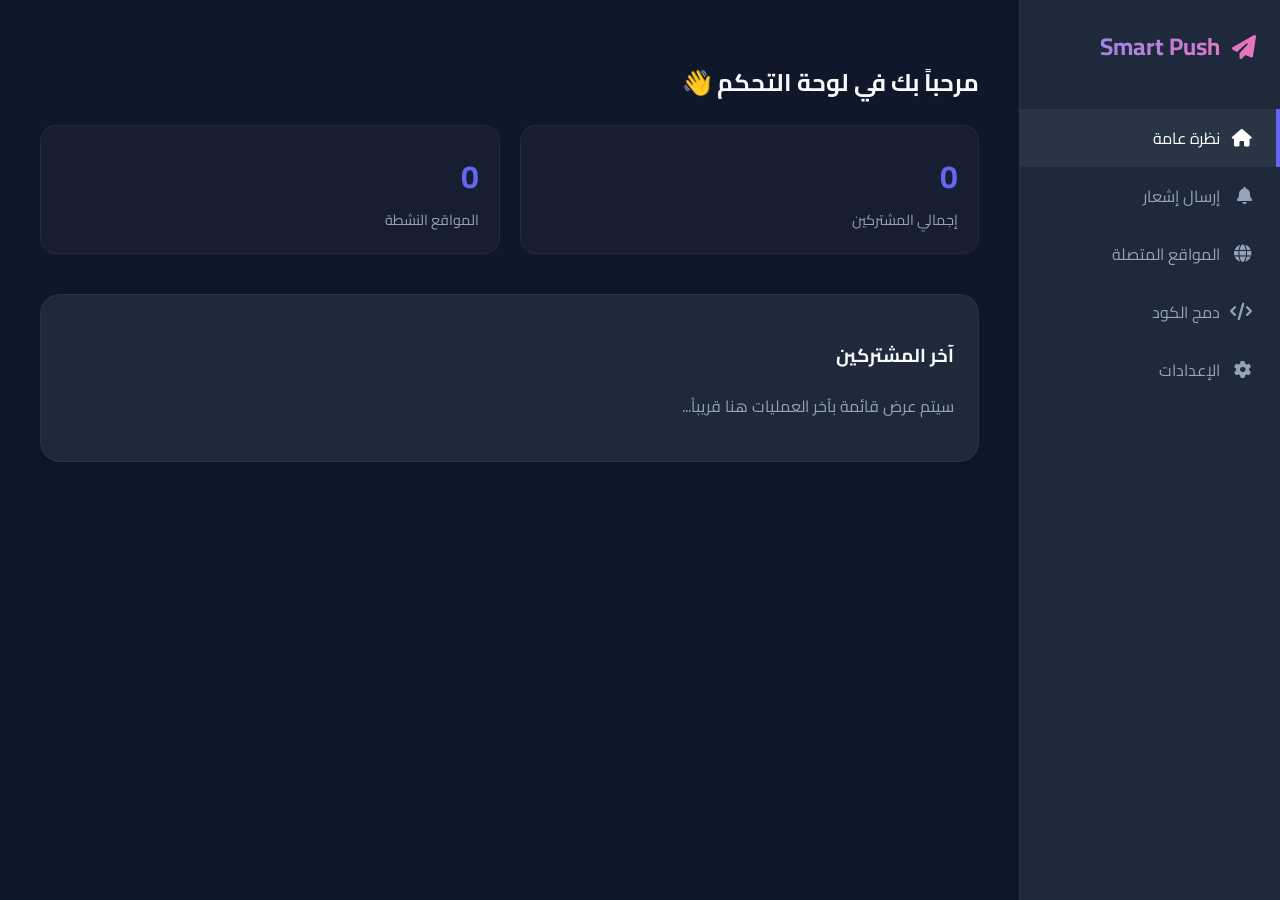
==== public/index.html @ 32218a01 "Add files via upload" ====
<!DOCTYPE html>
<html lang="ar" dir="rtl">
<head>
    <meta charset="UTF-8">
    <meta name="viewport" content="width=device-width, initial-scale=1.0">
    <title>Smart Push Pro | Dashboard</title>
    <link href="https://fonts.googleapis.com/css2?family=Cairo:wght@400;600;700&display=swap" rel="stylesheet">
    <link rel="stylesheet" href="https://cdnjs.cloudflare.com/ajax/libs/font-awesome/6.4.0/css/all.min.css">
    <style>
        :root {
            --primary: #6366f1;
            --bg: #0f172a;
            --sidebar-bg: #1e293b;
            --card-bg: #1e293b;
            --text: #f8fafc;
            --text-dim: #94a3b8;
            --accent: #f472b6;
        }

        body {
            font-family: 'Cairo', sans-serif;
            background-color: var(--bg);
            color: var(--text);
            margin: 0;
            display: flex;
            height: 100vh;
            overflow: hidden;
        }

        /* Sidebar Styles */
        .sidebar {
            width: 260px;
            background: var(--sidebar-bg);
            border-left: 1px solid rgba(255,255,255,0.05);
            display: flex;
            flex-direction: column;
            padding: 24px 0;
        }

        .logo {
            padding: 0 24px;
            font-size: 1.5rem;
            font-weight: 700;
            margin-bottom: 40px;
            display: flex;
            align-items: center;
            gap: 12px;
            background: linear-gradient(to right, #818cf8, #f472b6);
            -webkit-background-clip: text;
            -webkit-text-fill-color: transparent;
        }

        .nav-item {
            padding: 14px 24px;
            cursor: pointer;
            display: flex;
            align-items: center;
            gap: 12px;
            color: var(--text-dim);
            transition: all 0.3s;
            border-right: 4px solid transparent;
        }

        .nav-item:hover, .nav-item.active {
            color: white;
            background: rgba(255,255,255,0.05);
            border-right-color: var(--primary);
        }

        .nav-item i { width: 20px; font-size: 1.1rem; }

        /* Main Content */
        .main-content {
            flex: 1;
            padding: 40px;
            overflow-y: auto;
        }

        .page { display: none; animation: fadeIn 0.4s ease; }
        .page.active { display: block; }

        @keyframes fadeIn { from { opacity: 0; transform: translateY(10px); } to { opacity: 1; transform: translateY(0); } }

        /* Components */
        .card {
            background: var(--card-bg);
            border-radius: 20px;
            padding: 24px;
            border: 1px solid rgba(255,255,255,0.05);
            box-shadow: 0 10px 15px -3px rgba(0,0,0,0.1);
            margin-bottom: 24px;
        }

        .stats-grid { display: grid; grid-template-columns: repeat(auto-fit, minmax(200px, 1fr)); gap: 20px; margin-bottom: 40px; }
        .stat-card { background: rgba(255,255,255,0.03); padding: 20px; border-radius: 16px; border: 1px solid rgba(255,255,255,0.05); }
        .stat-value { font-size: 2rem; font-weight: 700; color: var(--primary); }
        .stat-label { color: var(--text-dim); font-size: 0.9rem; }

        /* Form Styles */
        .form-group { margin-bottom: 20px; }
        label { display: block; margin-bottom: 8px; color: var(--text-dim); font-size: 0.9rem; }
        input, textarea {
            width: 100%;
            padding: 12px;
            background: rgba(0,0,0,0.2);
            border: 1px solid rgba(255,255,255,0.1);
            border-radius: 12px;
            color: white;
            font-family: inherit;
        }

        .btn {
            padding: 12px 24px;
            border-radius: 12px;
            border: none;
            cursor: pointer;
            font-weight: 600;
            transition: 0.3s;
            display: inline-flex;
            align-items: center;
            gap: 8px;
        }
        .btn-primary { background: var(--primary); color: white; }
        .btn-primary:hover { transform: translateY(-2px); box-shadow: 0 4px 12px rgba(99, 102, 241, 0.4); }

        /* Preview phone wrapper */
        .preview-wrapper { display: grid; grid-template-columns: 1fr 340px; gap: 30px; }
        @media (max-width: 1000px) { .preview-wrapper { grid-template-columns: 1fr; } }

        /* Table */
        table { width: 100%; border-collapse: collapse; margin-top: 20px; }
        th { text-align: right; color: var(--text-dim); padding: 12px; border-bottom: 1px solid rgba(255,255,255,0.1); }
        td { padding: 16px 12px; border-bottom: 1px solid rgba(255,255,255,0.05); }

        /* Code Block */
        pre { background: #000; padding: 20px; border-radius: 12px; overflow-x: auto; font-family: monospace; position: relative; }
        .copy-btn { position: absolute; top: 10px; left: 10px; padding: 4px 8px; background: var(--primary); border-radius: 4px; font-size: 0.7rem; cursor: pointer; }

        /* Notification Preview (Shared with previous version) */
        .phone-mockup {
            background: #000; border: 6px solid #1e293b; border-radius: 30px; height: 500px; padding: 20px; display: flex; flex-direction: column; align-items: center;
        }
        .notif-box {
            width: 100%; background: #fff; border-radius: 12px; padding: 10px; color: #333; margin-top: 40px; box-shadow: 0 10px 20px rgba(0,0,0,0.3);
        }
    </style>
</head>
<body>

    <div class="sidebar">
        <div class="logo">
            <i class="fas fa-paper-plane"></i>
            <span>Smart Push</span>
        </div>
        
        <div class="nav-item active" onclick="showPage('overview')">
            <i class="fas fa-home"></i> نظرة عامة
        </div>
        <div class="nav-item" onclick="showPage('send')">
            <i class="fas fa-bell"></i> إرسال إشعار
        </div>
        <div class="nav-item" onclick="showPage('sites')">
            <i class="fas fa-globe"></i> المواقع المتصلة
        </div>
        <div class="nav-item" onclick="showPage('integration')">
            <i class="fas fa-code"></i> دمج الكود
        </div>
        <div class="nav-item" onclick="showPage('settings')">
            <i class="fas fa-cog"></i> الإعدادات
        </div>
    </div>

    <div class="main-content">
        
        <!-- OVERVIEW PAGE -->
        <div id="page-overview" class="page active">
            <h2>مرحباً بك في لوحة التحكم 👋</h2>
            <div class="stats-grid">
                <div class="stat-card">
                    <div class="stat-value" id="total-subs">0</div>
                    <div class="stat-label">إجمالي المشتركين</div>
                </div>
                <div class="stat-card">
                    <div class="stat-value" id="total-sites">0</div>
                    <div class="stat-label">المواقع النشطة</div>
                </div>
            </div>
            
            <div class="card">
                <h3>آخر المشتركين</h3>
                <p style="color: var(--text-dim);">سيتم عرض قائمة بآخر العمليات هنا قريباً...</p>
            </div>
        </div>

        <!-- SEND PAGE -->
        <div id="page-send" class="page">
            <h2>إنشاء حملة إشعارات جديدة 🔔</h2>
            <div class="preview-wrapper">
                <div class="card">
                    <div class="form-group">
                        <label>عنوان الإشعار</label>
                        <input type="text" id="in-title" placeholder="أدخل العنوان..." oninput="updatePreview()">
                    </div>
                    <div class="form-group">
                        <label>نص الرسالة</label>
                        <textarea id="in-body" rows="4" placeholder="اكتب محتوى الإشعار..." oninput="updatePreview()"></textarea>
                    </div>
                    <div class="form-group">
                        <label>رابط الصورة الكبيرة (اختياري)</label>
                        <input type="text" id="in-image" placeholder="https://..." oninput="updatePreview()">
                    </div>
                    <div class="form-group">
                        <label>رابط الوجهة</label>
                        <input type="text" id="in-url" placeholder="https://...">
                    </div>
                    <button class="btn btn-primary" id="send-btn" onclick="sendPush()">
                        <i class="fas fa-paper-plane"></i> إرسال للجميع الآن
                    </button>
                </div>
                
                <div class="phone-mockup">
                    <div style="width: 60px; height: 5px; background: #1e293b; border-radius: 10px; margin-bottom: 20px;"></div>
                    <div class="notif-box">
                        <div style="font-size: 0.7rem; color: #666; margin-bottom: 5px;">Smart Push • الآن</div>
                        <div id="pre-title" style="font-weight: 700; font-size: 0.9rem;">عنوان الإشعار</div>
                        <div id="pre-body" style="font-size: 0.8rem; color: #444;">محتوى الرسالة سيظهر هنا...</div>
                        <img id="pre-image" src="" style="width:100%; border-radius:8px; margin-top:8px; display:none;">
                    </div>
                </div>
            </div>
        </div>

        <!-- SITES PAGE -->
        <div id="page-sites" class="page">
            <h2>المواقع المتصلة 🌐</h2>
            <div class="card">
                <table>
                    <thead>
                        <tr>
                            <th>رابط الموقع</th>
                            <th>عدد المشتركين</th>
                            <th>الحالة</th>
                        </tr>
                    </thead>
                    <tbody id="sites-list">
                        <!-- سيتم ملؤه بواسطة JS -->
                    </tbody>
                </table>
            </div>
        </div>

        <!-- INTEGRATION PAGE -->
        <div id="page-integration" class="page">
            <h2>دمج الأداة في موقعك 🛠️</h2>
            
            <div class="card">
                <h3 style="margin-top:0; color: #818cf8;">الكود الجاهز للنسخ</h3>
                <p style="color: var(--text-dim); margin-bottom: 16px;">انسخ هذا الكود كاملاً وضعه قبل إغلاق وسم <code style="background:#000;padding:2px 6px;border-radius:4px">&lt;/body&gt;</code> في أي موقع تريده:</p>
                
                <div style="position:relative">
                    <pre id="embed-code" style="background:#000;padding:20px;border-radius:12px;overflow-x:auto;font-size:0.8rem;line-height:1.6;color:#a5f3fc">&lt;!-- Smart Push SDK --&gt;
&lt;script src="https://rtcnheqqzvvdbrdmpzsr.supabase.co/storage/v1/object/public/public-site/push-sdk.js"&gt;&lt;/script&gt;</pre>
                    <button onclick="copyCode()" style="position:absolute;top:10px;left:10px;background:var(--primary);color:white;border:none;padding:6px 12px;border-radius:6px;cursor:pointer;font-size:0.75rem">نسخ الكود</button>
                </div>
                
                <div style="margin-top:20px;padding:16px;background:rgba(99,102,241,0.1);border-radius:12px;border:1px solid rgba(99,102,241,0.3)">
                    <p style="margin:0;font-size:0.9rem;">
                        <strong style="color:#818cf8">✅ هذا كل شيء!</strong><br>
                        <span style="color:var(--text-dim)">بمجرد إضافة هذا السطر، سيظهر جرس 🔔 في زاوية الموقع. عندما يضغط عليه الزائر ويوافق، سيتم تسجيله تلقائياً كمشترك.</span>
                    </p>
                </div>
            </div>

            <div class="card">
                <h3 style="margin-top:0">روابط مهمة</h3>
                <table>
                    <tr>
                        <td style="color:var(--text-dim)">SDK URL</td>
                        <td><code style="color:#a5f3fc;font-size:0.8rem">https://rtcnheqqzvvdbrdmpzsr.supabase.co/storage/v1/object/public/public-site/push-sdk.js</code></td>
                    </tr>
                    <tr>
                        <td style="color:var(--text-dim)">Subscribe API</td>
                        <td><code style="color:#a5f3fc;font-size:0.8rem">https://rtcnheqqzvvdbrdmpzsr.supabase.co/functions/v1/subscribe</code></td>
                    </tr>
                    <tr>
                        <td style="color:var(--text-dim)">Send API</td>
                        <td><code style="color:#a5f3fc;font-size:0.8rem">https://rtcnheqqzvvdbrdmpzsr.supabase.co/functions/v1/send-notification</code></td>
                    </tr>
                    <tr>
                        <td style="color:var(--text-dim)">Stats API</td>
                        <td><code style="color:#a5f3fc;font-size:0.8rem">https://rtcnheqqzvvdbrdmpzsr.supabase.co/functions/v1/stats</code></td>
                    </tr>
                </table>
            </div>
        </div>

        <!-- SETTINGS PAGE -->
        <div id="page-settings" class="page">
            <h2>الإعدادات ⚙️</h2>
            <div class="card">
                <h3 style="margin-top:0">معلومات المشروع</h3>
                <div class="form-group">
                    <label>Supabase Project URL</label>
                    <input type="text" value="https://rtcnheqqzvvdbrdmpzsr.supabase.co" readonly style="font-family:monospace;font-size:0.85rem">
                </div>
                <div class="form-group">
                    <label>VAPID Public Key</label>
                    <input type="text" value="BP93V2enlDK5Oh6-y7-mwCG6zSdalLZyGAsSotMIGNaPWC2uIopQij_bz6_pdk6ATzV9Em_jJIzj1GykAV6hTSQ" readonly style="font-family:monospace;font-size:0.75rem">
                </div>
                <div class="form-group">
                    <label>حالة الاتصال بـ Supabase</label>
                    <div id="conn-status" style="color:#94a3b8">● جاري الفحص...</div>
                </div>
            </div>
        </div>

    </div>

    <script>
        // ====== إعدادات Supabase ======
        const FUNCTIONS_URL = 'https://rtcnheqqzvvdbrdmpzsr.supabase.co/functions/v1';
        const ANON_KEY = 'sb_publishable_urB1hflL5FDePpONRZ--EA_5b8jmxuz';
        const HEADERS = { 'Content-Type': 'application/json', 'apikey': ANON_KEY };

        function showPage(pageId) {
            document.querySelectorAll('.nav-item').forEach(i => i.classList.remove('active'));
            event.currentTarget.classList.add('active');
            document.querySelectorAll('.page').forEach(p => p.classList.remove('active'));
            document.getElementById('page-' + pageId).classList.add('active');
            if (pageId === 'overview' || pageId === 'sites') updateData();
        }

        async function updateData() {
            try {
                const res  = await fetch(`${FUNCTIONS_URL}/stats`, { headers: HEADERS });
                const data = await res.json();

                document.getElementById('total-subs').innerText  = data.total || 0;
                document.getElementById('total-sites').innerText = Object.keys(data.sites || {}).length;

                const tbody = document.getElementById('sites-list');
                tbody.innerHTML = '';
                for (const domain in (data.sites || {})) {
                    tbody.innerHTML += `
                        <tr>
                            <td>${domain}</td>
                            <td>${data.sites[domain]}</td>
                            <td><span style="color:#22c55e">● نشط</span></td>
                        </tr>`;
                }
            } catch (e) { console.error(e); }
        }

        function updatePreview() {
            const title = document.getElementById('in-title').value || 'عنوان الإشعار';
            const body  = document.getElementById('in-body').value  || 'محتوى الرسالة سيظهر هنا...';
            const image = document.getElementById('in-image').value;
            document.getElementById('pre-title').innerText = title;
            document.getElementById('pre-body').innerText  = body;
            const imgEl = document.getElementById('pre-image');
            if (image) { imgEl.src = image; imgEl.style.display = 'block'; }
            else        { imgEl.style.display = 'none'; }
        }

        async function sendPush() {
            const btn = document.getElementById('send-btn');
            const payload = {
                title:   document.getElementById('in-title').value,
                message: document.getElementById('in-body').value,
                image:   document.getElementById('in-image').value,
                url:     document.getElementById('in-url').value
            };
            if (!payload.title || !payload.message) return alert('يرجى ملء العنوان والرسالة');

            btn.disabled = true;
            btn.innerHTML = '<i class="fas fa-spinner fa-spin"></i> جاري الإرسال...';
            try {
                const res    = await fetch(`${FUNCTIONS_URL}/send-notification`, { method: 'POST', headers: HEADERS, body: JSON.stringify(payload) });
                const result = await res.json();
                alert(`✅ تم الإرسال بنجاح لـ ${result.count} مشترك!`);
            } catch (e) {
                alert('❌ حدث خطأ أثناء الإرسال');
            } finally {
                btn.disabled = false;
                btn.innerHTML = '<i class="fas fa-paper-plane"></i> إرسال للجميع الآن';
            }
        }

        updateData();

        // فحص حالة الاتصال
        fetch(`${FUNCTIONS_URL}/stats`, { headers: HEADERS })
            .then(() => document.getElementById('conn-status').innerHTML = '<span style="color:#22c55e">● متصل بـ Supabase بشكل مثالي ✓</span>')
            .catch(() => document.getElementById('conn-status').innerHTML = '<span style="color:#ef4444">● يوجد مشكلة في الاتصال - تحقق من Edge Functions</span>');

        // نسخ كود الدمج
        function copyCode() {
            const code = document.getElementById('embed-code').innerText;
            navigator.clipboard.writeText(code).then(() => {
                alert('✅ تم نسخ الكود!');
            });
        }
    </script>
</body>
</html>
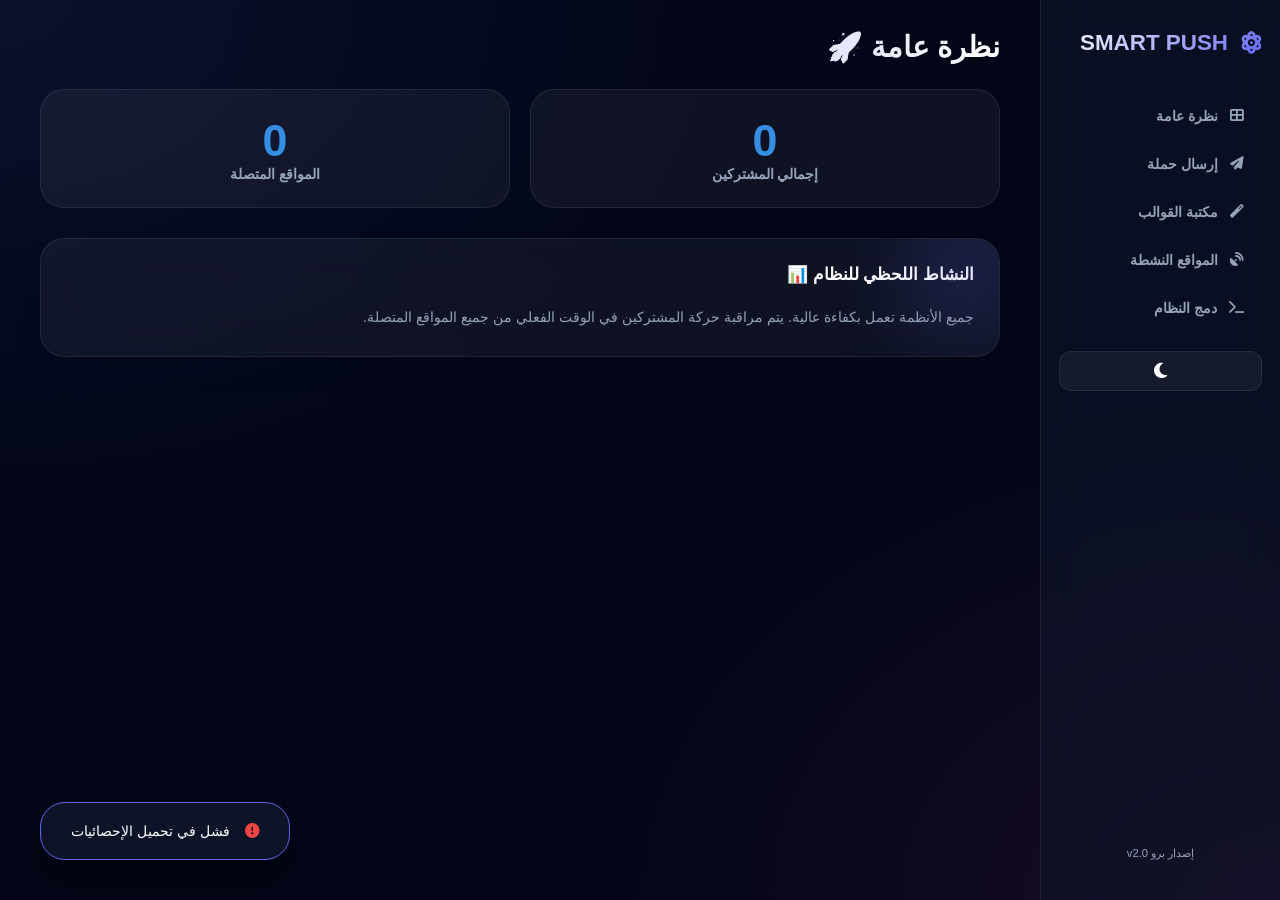
==== commit c23ce008: "Add files via upload" ====
--- a/public/index.html
+++ b/public/index.html
@@ -3,403 +3,71 @@
 <head>
     <meta charset="UTF-8">
     <meta name="viewport" content="width=device-width, initial-scale=1.0">
-    <title>Smart Push Pro | Dashboard</title>
-    <link href="https://fonts.googleapis.com/css2?family=Cairo:wght@400;600;700&display=swap" rel="stylesheet">
+    <title>Smart Push Pro | Futuristic Dashboard</title>
+    <link rel="stylesheet" href="css/style.css">
     <link rel="stylesheet" href="https://cdnjs.cloudflare.com/ajax/libs/font-awesome/6.4.0/css/all.min.css">
-    <style>
-        :root {
-            --primary: #6366f1;
-            --bg: #0f172a;
-            --sidebar-bg: #1e293b;
-            --card-bg: #1e293b;
-            --text: #f8fafc;
-            --text-dim: #94a3b8;
-            --accent: #f472b6;
-        }
-
-        body {
-            font-family: 'Cairo', sans-serif;
-            background-color: var(--bg);
-            color: var(--text);
-            margin: 0;
-            display: flex;
-            height: 100vh;
-            overflow: hidden;
-        }
-
-        /* Sidebar Styles */
-        .sidebar {
-            width: 260px;
-            background: var(--sidebar-bg);
-            border-left: 1px solid rgba(255,255,255,0.05);
-            display: flex;
-            flex-direction: column;
-            padding: 24px 0;
-        }
-
-        .logo {
-            padding: 0 24px;
-            font-size: 1.5rem;
-            font-weight: 700;
-            margin-bottom: 40px;
-            display: flex;
-            align-items: center;
-            gap: 12px;
-            background: linear-gradient(to right, #818cf8, #f472b6);
-            -webkit-background-clip: text;
-            -webkit-text-fill-color: transparent;
-        }
-
-        .nav-item {
-            padding: 14px 24px;
-            cursor: pointer;
-            display: flex;
-            align-items: center;
-            gap: 12px;
-            color: var(--text-dim);
-            transition: all 0.3s;
-            border-right: 4px solid transparent;
-        }
-
-        .nav-item:hover, .nav-item.active {
-            color: white;
-            background: rgba(255,255,255,0.05);
-            border-right-color: var(--primary);
-        }
-
-        .nav-item i { width: 20px; font-size: 1.1rem; }
-
-        /* Main Content */
-        .main-content {
-            flex: 1;
-            padding: 40px;
-            overflow-y: auto;
-        }
-
-        .page { display: none; animation: fadeIn 0.4s ease; }
-        .page.active { display: block; }
-
-        @keyframes fadeIn { from { opacity: 0; transform: translateY(10px); } to { opacity: 1; transform: translateY(0); } }
-
-        /* Components */
-        .card {
-            background: var(--card-bg);
-            border-radius: 20px;
-            padding: 24px;
-            border: 1px solid rgba(255,255,255,0.05);
-            box-shadow: 0 10px 15px -3px rgba(0,0,0,0.1);
-            margin-bottom: 24px;
-        }
-
-        .stats-grid { display: grid; grid-template-columns: repeat(auto-fit, minmax(200px, 1fr)); gap: 20px; margin-bottom: 40px; }
-        .stat-card { background: rgba(255,255,255,0.03); padding: 20px; border-radius: 16px; border: 1px solid rgba(255,255,255,0.05); }
-        .stat-value { font-size: 2rem; font-weight: 700; color: var(--primary); }
-        .stat-label { color: var(--text-dim); font-size: 0.9rem; }
-
-        /* Form Styles */
-        .form-group { margin-bottom: 20px; }
-        label { display: block; margin-bottom: 8px; color: var(--text-dim); font-size: 0.9rem; }
-        input, textarea {
-            width: 100%;
-            padding: 12px;
-            background: rgba(0,0,0,0.2);
-            border: 1px solid rgba(255,255,255,0.1);
-            border-radius: 12px;
-            color: white;
-            font-family: inherit;
-        }
-
-        .btn {
-            padding: 12px 24px;
-            border-radius: 12px;
-            border: none;
-            cursor: pointer;
-            font-weight: 600;
-            transition: 0.3s;
-            display: inline-flex;
-            align-items: center;
-            gap: 8px;
-        }
-        .btn-primary { background: var(--primary); color: white; }
-        .btn-primary:hover { transform: translateY(-2px); box-shadow: 0 4px 12px rgba(99, 102, 241, 0.4); }
-
-        /* Preview phone wrapper */
-        .preview-wrapper { display: grid; grid-template-columns: 1fr 340px; gap: 30px; }
-        @media (max-width: 1000px) { .preview-wrapper { grid-template-columns: 1fr; } }
-
-        /* Table */
-        table { width: 100%; border-collapse: collapse; margin-top: 20px; }
-        th { text-align: right; color: var(--text-dim); padding: 12px; border-bottom: 1px solid rgba(255,255,255,0.1); }
-        td { padding: 16px 12px; border-bottom: 1px solid rgba(255,255,255,0.05); }
-
-        /* Code Block */
-        pre { background: #000; padding: 20px; border-radius: 12px; overflow-x: auto; font-family: monospace; position: relative; }
-        .copy-btn { position: absolute; top: 10px; left: 10px; padding: 4px 8px; background: var(--primary); border-radius: 4px; font-size: 0.7rem; cursor: pointer; }
-
-        /* Notification Preview (Shared with previous version) */
-        .phone-mockup {
-            background: #000; border: 6px solid #1e293b; border-radius: 30px; height: 500px; padding: 20px; display: flex; flex-direction: column; align-items: center;
-        }
-        .notif-box {
-            width: 100%; background: #fff; border-radius: 12px; padding: 10px; color: #333; margin-top: 40px; box-shadow: 0 10px 20px rgba(0,0,0,0.3);
-        }
-    </style>
 </head>
 <body>
-
     <div class="sidebar">
         <div class="logo">
-            <i class="fas fa-paper-plane"></i>
-            <span>Smart Push</span>
+            <i class="fas fa-atom fa-spin" style="color: var(--primary);"></i>
+            <span>SMART PUSH</span>
         </div>
         
-        <div class="nav-item active" onclick="showPage('overview')">
-            <i class="fas fa-home"></i> نظرة عامة
+        <a href="index.html" class="nav-item active">
+            <i class="fas fa-th-large"></i> نظرة عامة
+        </a>
+        <a href="send.html" class="nav-item">
+            <i class="fas fa-paper-plane"></i> إرسال حملة
+        </a>
+        <a href="templates.html" class="nav-item">
+            <i class="fas fa-magic"></i> مكتبة القوالب
+        </a>
+        <a href="sites.html" class="nav-item">
+            <i class="fas fa-satellite-dish"></i> المواقع النشطة
+        </a>
+        <a href="integration.html" class="nav-item">
+            <i class="fas fa-terminal"></i> دمج النظام
+        </a>
+        
+        <div class="theme-btn" onclick="toggleTheme()">
+            <i class="fas fa-adjust" id="theme-icon"></i>
         </div>
-        <div class="nav-item" onclick="showPage('send')">
-            <i class="fas fa-bell"></i> إرسال إشعار
-        </div>
-        <div class="nav-item" onclick="showPage('sites')">
-            <i class="fas fa-globe"></i> المواقع المتصلة
-        </div>
-        <div class="nav-item" onclick="showPage('integration')">
-            <i class="fas fa-code"></i> دمج الكود
-        </div>
-        <div class="nav-item" onclick="showPage('settings')">
-            <i class="fas fa-cog"></i> الإعدادات
+
+        <div style="margin-top: auto; padding: 10px;">
+            <p style="font-size: 0.7rem; color: var(--text-dim); text-align: center;">إصدار برو v2.0</p>
         </div>
     </div>
 
     <div class="main-content">
+        <h2 style="background: linear-gradient(to left, #fff, var(--primary)); -webkit-background-clip: text; -webkit-text-fill-color: transparent;">نظرة عامة 🚀</h2>
         
-        <!-- OVERVIEW PAGE -->
-        <div id="page-overview" class="page active">
-            <h2>مرحباً بك في لوحة التحكم 👋</h2>
-            <div class="stats-grid">
-                <div class="stat-card">
-                    <div class="stat-value" id="total-subs">0</div>
-                    <div class="stat-label">إجمالي المشتركين</div>
-                </div>
-                <div class="stat-card">
-                    <div class="stat-value" id="total-sites">0</div>
-                    <div class="stat-label">المواقع النشطة</div>
-                </div>
+        <div class="stats-grid">
+            <div class="stat-card">
+                <div class="stat-value" id="total-subs">0</div>
+                <div class="stat-label" style="font-weight: 700; color: var(--text-dim);">إجمالي المشتركين</div>
             </div>
-            
-            <div class="card">
-                <h3>آخر المشتركين</h3>
-                <p style="color: var(--text-dim);">سيتم عرض قائمة بآخر العمليات هنا قريباً...</p>
+            <div class="stat-card">
+                <div class="stat-value" id="total-sites">0</div>
+                <div class="stat-label" style="font-weight: 700; color: var(--text-dim);">المواقع المتصلة</div>
             </div>
         </div>
 
-        <!-- SEND PAGE -->
-        <div id="page-send" class="page">
-            <h2>إنشاء حملة إشعارات جديدة 🔔</h2>
-            <div class="preview-wrapper">
-                <div class="card">
-                    <div class="form-group">
-                        <label>عنوان الإشعار</label>
-                        <input type="text" id="in-title" placeholder="أدخل العنوان..." oninput="updatePreview()">
-                    </div>
-                    <div class="form-group">
-                        <label>نص الرسالة</label>
-                        <textarea id="in-body" rows="4" placeholder="اكتب محتوى الإشعار..." oninput="updatePreview()"></textarea>
-                    </div>
-                    <div class="form-group">
-                        <label>رابط الصورة الكبيرة (اختياري)</label>
-                        <input type="text" id="in-image" placeholder="https://..." oninput="updatePreview()">
-                    </div>
-                    <div class="form-group">
-                        <label>رابط الوجهة</label>
-                        <input type="text" id="in-url" placeholder="https://...">
-                    </div>
-                    <button class="btn btn-primary" id="send-btn" onclick="sendPush()">
-                        <i class="fas fa-paper-plane"></i> إرسال للجميع الآن
-                    </button>
-                </div>
-                
-                <div class="phone-mockup">
-                    <div style="width: 60px; height: 5px; background: #1e293b; border-radius: 10px; margin-bottom: 20px;"></div>
-                    <div class="notif-box">
-                        <div style="font-size: 0.7rem; color: #666; margin-bottom: 5px;">Smart Push • الآن</div>
-                        <div id="pre-title" style="font-weight: 700; font-size: 0.9rem;">عنوان الإشعار</div>
-                        <div id="pre-body" style="font-size: 0.8rem; color: #444;">محتوى الرسالة سيظهر هنا...</div>
-                        <img id="pre-image" src="" style="width:100%; border-radius:8px; margin-top:8px; display:none;">
-                    </div>
-                </div>
-            </div>
+        <div class="card" style="position: relative; overflow: hidden;">
+            <div style="position: absolute; top: -20px; right: -20px; width: 100px; height: 100px; background: var(--primary); filter: blur(50px); opacity: 0.3;"></div>
+            <h3>النشاط اللحظي للنظام 📊</h3>
+            <p style="color: var(--text-dim); margin-top: 20px; line-height: 1.8;">جميع الأنظمة تعمل بكفاءة عالية. يتم مراقبة حركة المشتركين في الوقت الفعلي من جميع المواقع المتصلة.</p>
         </div>
-
-        <!-- SITES PAGE -->
-        <div id="page-sites" class="page">
-            <h2>المواقع المتصلة 🌐</h2>
-            <div class="card">
-                <table>
-                    <thead>
-                        <tr>
-                            <th>رابط الموقع</th>
-                            <th>عدد المشتركين</th>
-                            <th>الحالة</th>
-                        </tr>
-                    </thead>
-                    <tbody id="sites-list">
-                        <!-- سيتم ملؤه بواسطة JS -->
-                    </tbody>
-                </table>
-            </div>
-        </div>
-
-        <!-- INTEGRATION PAGE -->
-        <div id="page-integration" class="page">
-            <h2>دمج الأداة في موقعك 🛠️</h2>
-            
-            <div class="card">
-                <h3 style="margin-top:0; color: #818cf8;">الكود الجاهز للنسخ</h3>
-                <p style="color: var(--text-dim); margin-bottom: 16px;">انسخ هذا الكود كاملاً وضعه قبل إغلاق وسم <code style="background:#000;padding:2px 6px;border-radius:4px">&lt;/body&gt;</code> في أي موقع تريده:</p>
-                
-                <div style="position:relative">
-                    <pre id="embed-code" style="background:#000;padding:20px;border-radius:12px;overflow-x:auto;font-size:0.8rem;line-height:1.6;color:#a5f3fc">&lt;!-- Smart Push SDK --&gt;
-&lt;script src="https://rtcnheqqzvvdbrdmpzsr.supabase.co/storage/v1/object/public/public-site/push-sdk.js"&gt;&lt;/script&gt;</pre>
-                    <button onclick="copyCode()" style="position:absolute;top:10px;left:10px;background:var(--primary);color:white;border:none;padding:6px 12px;border-radius:6px;cursor:pointer;font-size:0.75rem">نسخ الكود</button>
-                </div>
-                
-                <div style="margin-top:20px;padding:16px;background:rgba(99,102,241,0.1);border-radius:12px;border:1px solid rgba(99,102,241,0.3)">
-                    <p style="margin:0;font-size:0.9rem;">
-                        <strong style="color:#818cf8">✅ هذا كل شيء!</strong><br>
-                        <span style="color:var(--text-dim)">بمجرد إضافة هذا السطر، سيظهر جرس 🔔 في زاوية الموقع. عندما يضغط عليه الزائر ويوافق، سيتم تسجيله تلقائياً كمشترك.</span>
-                    </p>
-                </div>
-            </div>
-
-            <div class="card">
-                <h3 style="margin-top:0">روابط مهمة</h3>
-                <table>
-                    <tr>
-                        <td style="color:var(--text-dim)">SDK URL</td>
-                        <td><code style="color:#a5f3fc;font-size:0.8rem">https://rtcnheqqzvvdbrdmpzsr.supabase.co/storage/v1/object/public/public-site/push-sdk.js</code></td>
-                    </tr>
-                    <tr>
-                        <td style="color:var(--text-dim)">Subscribe API</td>
-                        <td><code style="color:#a5f3fc;font-size:0.8rem">https://rtcnheqqzvvdbrdmpzsr.supabase.co/functions/v1/subscribe</code></td>
-                    </tr>
-                    <tr>
-                        <td style="color:var(--text-dim)">Send API</td>
-                        <td><code style="color:#a5f3fc;font-size:0.8rem">https://rtcnheqqzvvdbrdmpzsr.supabase.co/functions/v1/send-notification</code></td>
-                    </tr>
-                    <tr>
-                        <td style="color:var(--text-dim)">Stats API</td>
-                        <td><code style="color:#a5f3fc;font-size:0.8rem">https://rtcnheqqzvvdbrdmpzsr.supabase.co/functions/v1/stats</code></td>
-                    </tr>
-                </table>
-            </div>
-        </div>
-
-        <!-- SETTINGS PAGE -->
-        <div id="page-settings" class="page">
-            <h2>الإعدادات ⚙️</h2>
-            <div class="card">
-                <h3 style="margin-top:0">معلومات المشروع</h3>
-                <div class="form-group">
-                    <label>Supabase Project URL</label>
-                    <input type="text" value="https://rtcnheqqzvvdbrdmpzsr.supabase.co" readonly style="font-family:monospace;font-size:0.85rem">
-                </div>
-                <div class="form-group">
-                    <label>VAPID Public Key</label>
-                    <input type="text" value="BP93V2enlDK5Oh6-y7-mwCG6zSdalLZyGAsSotMIGNaPWC2uIopQij_bz6_pdk6ATzV9Em_jJIzj1GykAV6hTSQ" readonly style="font-family:monospace;font-size:0.75rem">
-                </div>
-                <div class="form-group">
-                    <label>حالة الاتصال بـ Supabase</label>
-                    <div id="conn-status" style="color:#94a3b8">● جاري الفحص...</div>
-                </div>
-            </div>
-        </div>
-
     </div>
 
+    <script src="js/dashboard.js"></script>
     <script>
-        // ====== إعدادات Supabase ======
-        const FUNCTIONS_URL = 'https://rtcnheqqzvvdbrdmpzsr.supabase.co/functions/v1';
-        const ANON_KEY = 'sb_publishable_urB1hflL5FDePpONRZ--EA_5b8jmxuz';
-        const HEADERS = { 'Content-Type': 'application/json', 'apikey': ANON_KEY };
-
-        function showPage(pageId) {
-            document.querySelectorAll('.nav-item').forEach(i => i.classList.remove('active'));
-            event.currentTarget.classList.add('active');
-            document.querySelectorAll('.page').forEach(p => p.classList.remove('active'));
-            document.getElementById('page-' + pageId).classList.add('active');
-            if (pageId === 'overview' || pageId === 'sites') updateData();
+        async function init() {
+            const data = await fetchStats();
+            document.getElementById('total-subs').innerText = data.total || 0;
+            document.getElementById('total-sites').innerText = Object.keys(data.sites || {}).length;
         }
-
-        async function updateData() {
-            try {
-                const res  = await fetch(`${FUNCTIONS_URL}/stats`, { headers: HEADERS });
-                const data = await res.json();
-
-                document.getElementById('total-subs').innerText  = data.total || 0;
-                document.getElementById('total-sites').innerText = Object.keys(data.sites || {}).length;
-
-                const tbody = document.getElementById('sites-list');
-                tbody.innerHTML = '';
-                for (const domain in (data.sites || {})) {
-                    tbody.innerHTML += `
-                        <tr>
-                            <td>${domain}</td>
-                            <td>${data.sites[domain]}</td>
-                            <td><span style="color:#22c55e">● نشط</span></td>
-                        </tr>`;
-                }
-            } catch (e) { console.error(e); }
-        }
-
-        function updatePreview() {
-            const title = document.getElementById('in-title').value || 'عنوان الإشعار';
-            const body  = document.getElementById('in-body').value  || 'محتوى الرسالة سيظهر هنا...';
-            const image = document.getElementById('in-image').value;
-            document.getElementById('pre-title').innerText = title;
-            document.getElementById('pre-body').innerText  = body;
-            const imgEl = document.getElementById('pre-image');
-            if (image) { imgEl.src = image; imgEl.style.display = 'block'; }
-            else        { imgEl.style.display = 'none'; }
-        }
-
-        async function sendPush() {
-            const btn = document.getElementById('send-btn');
-            const payload = {
-                title:   document.getElementById('in-title').value,
-                message: document.getElementById('in-body').value,
-                image:   document.getElementById('in-image').value,
-                url:     document.getElementById('in-url').value
-            };
-            if (!payload.title || !payload.message) return alert('يرجى ملء العنوان والرسالة');
-
-            btn.disabled = true;
-            btn.innerHTML = '<i class="fas fa-spinner fa-spin"></i> جاري الإرسال...';
-            try {
-                const res    = await fetch(`${FUNCTIONS_URL}/send-notification`, { method: 'POST', headers: HEADERS, body: JSON.stringify(payload) });
-                const result = await res.json();
-                alert(`✅ تم الإرسال بنجاح لـ ${result.count} مشترك!`);
-            } catch (e) {
-                alert('❌ حدث خطأ أثناء الإرسال');
-            } finally {
-                btn.disabled = false;
-                btn.innerHTML = '<i class="fas fa-paper-plane"></i> إرسال للجميع الآن';
-            }
-        }
-
-        updateData();
-
-        // فحص حالة الاتصال
-        fetch(`${FUNCTIONS_URL}/stats`, { headers: HEADERS })
-            .then(() => document.getElementById('conn-status').innerHTML = '<span style="color:#22c55e">● متصل بـ Supabase بشكل مثالي ✓</span>')
-            .catch(() => document.getElementById('conn-status').innerHTML = '<span style="color:#ef4444">● يوجد مشكلة في الاتصال - تحقق من Edge Functions</span>');
-
-        // نسخ كود الدمج
-        function copyCode() {
-            const code = document.getElementById('embed-code').innerText;
-            navigator.clipboard.writeText(code).then(() => {
-                alert('✅ تم نسخ الكود!');
-            });
-        }
+        init();
     </script>
 </body>
 </html>
--- a/public/css/style.css
+++ b/public/css/style.css
@@ -0,0 +1,259 @@
+:root {
+    /* Futuristic Dark Palette */
+    --bg: #020617;
+    --sidebar-bg: rgba(15, 23, 42, 0.6);
+    --card-bg: rgba(255, 255, 255, 0.05);
+    --text: #ffffff;
+    --text-dim: #94a3b8;
+    --primary: #6366f1;
+    --secondary: #ec4899;
+    --accent: #06b6d4;
+    --border: rgba(255, 255, 255, 0.08);
+    --glass-blur: blur(20px);
+}
+
+[data-theme="light"] {
+    /* Futuristic Light Palette */
+    --bg: #f8fafc;
+    --sidebar-bg: rgba(255, 255, 255, 0.6);
+    --card-bg: rgba(255, 255, 255, 0.7);
+    --text: #0f172a;
+    --text-dim: #64748b;
+    --primary: #4f46e5;
+    --secondary: #db2777;
+    --border: rgba(0, 0, 0, 0.05);
+}
+
+* { margin: 0; padding: 0; box-sizing: border-box; font-family: 'Cairo', sans-serif; transition: all 0.3s ease; }
+
+body {
+    background: var(--bg);
+    color: var(--text);
+    display: flex;
+    height: 100vh;
+    overflow: hidden;
+    font-size: 0.9rem;
+    background-image: 
+        radial-gradient(at 0% 0%, rgba(99, 102, 241, 0.1) 0px, transparent 40%),
+        radial-gradient(at 100% 100%, rgba(236, 72, 153, 0.1) 0px, transparent 40%);
+}
+
+/* Sidebar */
+.sidebar {
+    width: 240px;
+    background: var(--sidebar-bg);
+    backdrop-filter: var(--glass-blur);
+    border-left: 1px solid var(--border);
+    display: flex;
+    flex-direction: column;
+    padding: 30px 18px;
+    z-index: 100;
+}
+
+.logo {
+    font-size: 1.4rem;
+    font-weight: 800;
+    margin-bottom: 40px;
+    display: flex;
+    align-items: center;
+    gap: 12px;
+    background: linear-gradient(135deg, #fff, var(--primary));
+    -webkit-background-clip: text;
+    -webkit-text-fill-color: transparent;
+}
+
+.nav-item {
+    padding: 12px 18px;
+    border-radius: 14px;
+    cursor: pointer;
+    display: flex;
+    align-items: center;
+    gap: 12px;
+    color: var(--text-dim);
+    margin-bottom: 8px;
+    font-weight: 600;
+    text-decoration: none;
+    font-size: 0.85rem;
+}
+
+/* Main Content */
+.main-content {
+    flex: 1;
+    padding: 30px 40px;
+    overflow-y: auto;
+}
+
+.header-bar { display: none; } /* Hide the top bar */
+
+.theme-btn {
+    width: 100%;
+    padding: 10px;
+    border-radius: 12px;
+    background: var(--card-bg);
+    border: 1px solid var(--border);
+    display: flex;
+    justify-content: center;
+    align-items: center;
+    cursor: pointer;
+    color: var(--text);
+    font-size: 1.1rem;
+    margin-top: 15px;
+}
+
+.card {
+    background: var(--card-bg);
+    backdrop-filter: var(--glass-blur);
+    border-radius: 24px;
+    padding: 25px;
+    border: 1px solid var(--border);
+    box-shadow: 0 15px 30px rgba(0,0,0,0.05);
+    margin-bottom: 25px;
+}
+
+h2 { font-size: 1.8rem; font-weight: 800; margin-bottom: 25px; }
+
+.stats-grid { display: grid; grid-template-columns: repeat(auto-fit, minmax(220px, 1fr)); gap: 20px; margin-bottom: 30px; }
+
+.stat-card {
+    background: var(--card-bg);
+    padding: 25px;
+    border-radius: 24px;
+    border: 1px solid var(--border);
+    text-align: center;
+}
+
+.stat-value { font-size: 2.8rem; font-weight: 900; background: linear-gradient(135deg, var(--primary), var(--accent)); -webkit-background-clip: text; -webkit-text-fill-color: transparent; }
+
+/* Global Input & Textarea Styling */
+input, textarea {
+    width: 100%;
+    background: rgba(255, 255, 255, 0.03) !important;
+    border: 1px solid var(--border) !important;
+    border-radius: 12px !important;
+    padding: 12px 16px !important;
+    color: var(--text) !important;
+    font-size: 0.85rem !important;
+    outline: none !important;
+    transition: all 0.3s ease !important;
+}
+
+[data-theme="light"] input, [data-theme="light"] textarea {
+    background: rgba(0, 0, 0, 0.03) !important;
+    color: #0f172a !important;
+}
+
+input:focus, textarea:focus {
+    background: rgba(255, 255, 255, 0.06) !important;
+    border-color: var(--primary) !important;
+    box-shadow: 0 0 15px rgba(99, 102, 241, 0.15) !important;
+}
+
+::placeholder {
+    color: var(--text-dim);
+    opacity: 0.5;
+}
+
+.btn {
+    padding: 10px 22px;
+    border-radius: 12px;
+    border: 1px solid transparent;
+    cursor: pointer;
+    font-weight: 700;
+    display: inline-flex;
+    align-items: center;
+    gap: 10px;
+    font-size: 0.85rem;
+    text-decoration: none;
+    transition: all 0.3s cubic-bezier(0.4, 0, 0.2, 1);
+    position: relative;
+    overflow: hidden;
+}
+
+.btn-primary {
+    background: linear-gradient(135deg, var(--primary), var(--secondary));
+    color: white;
+    box-shadow: 0 4px 15px rgba(99, 102, 241, 0.2);
+}
+
+.btn-primary:hover {
+    transform: translateY(-2px);
+    box-shadow: 0 8px 25px rgba(99, 102, 241, 0.4), 0 0 10px rgba(236, 72, 153, 0.2);
+    filter: brightness(1.1);
+}
+
+.btn-primary:active {
+    transform: translateY(0) scale(0.96);
+}
+
+/* Secondary / Danger Button */
+.btn-secondary {
+    background: var(--card-bg);
+    color: var(--text);
+    border: 1px solid var(--border);
+}
+
+.btn-secondary:hover {
+    background: var(--border);
+    border-color: var(--text-dim);
+}
+
+/* Modal System */
+.modal-overlay {
+    position: fixed;
+    top: 0; left: 0; width: 100%; height: 100%;
+    background: rgba(0, 0, 0, 0.7);
+    backdrop-filter: blur(8px);
+    display: none;
+    justify-content: center;
+    align-items: center;
+    z-index: 10000;
+    padding: 20px;
+}
+
+.modal-content {
+    background: var(--sidebar-bg);
+    border: 1px solid var(--border);
+    border-radius: 24px;
+    width: 100%;
+    max-width: 800px;
+    max-height: 80vh;
+    overflow-y: auto;
+    padding: 30px;
+    box-shadow: 0 30px 60px rgba(0,0,0,0.5);
+    animation: modalFadeIn 0.3s ease;
+}
+
+@keyframes modalFadeIn {
+    from { opacity: 0; transform: scale(0.9); }
+    to { opacity: 1; transform: scale(1); }
+}
+
+.modal-header {
+    display: flex;
+    justify-content: space-between;
+    align-items: center;
+    margin-bottom: 25px;
+    border-bottom: 1px solid var(--border);
+    padding-bottom: 15px;
+}
+
+.close-modal {
+    cursor: pointer;
+    font-size: 1.5rem;
+    color: var(--text-dim);
+}
+.close-modal:hover { color: var(--secondary); }
+
+/* Toasts */
+.toast-container { position: fixed; bottom: 40px; left: 40px; z-index: 1000; }
+.toast {
+    background: rgba(15, 23, 42, 0.9);
+    backdrop-filter: blur(15px);
+    color: white;
+    padding: 20px 30px;
+    border-radius: 25px;
+    border: 1px solid var(--primary);
+    margin-top: 15px;
+    box-shadow: 0 20px 40px rgba(0,0,0,0.4);
+    display: flex; align-items: center; gap: 15px;
+}
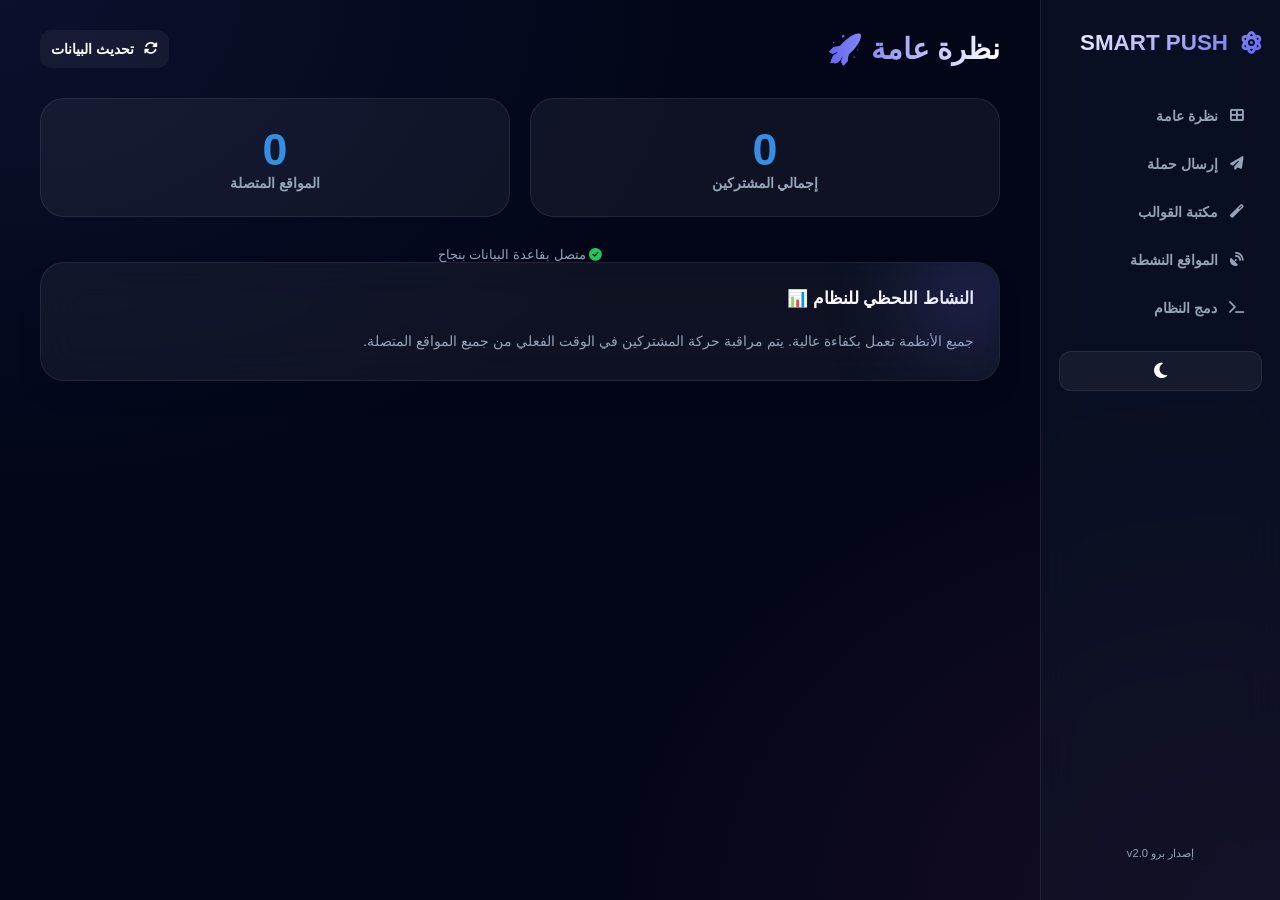
==== commit 585b8602: "Add files via upload" ====
--- a/public/index.html
+++ b/public/index.html
@@ -5,6 +5,7 @@
     <meta name="viewport" content="width=device-width, initial-scale=1.0">
     <title>Smart Push Pro | Futuristic Dashboard</title>
     <link rel="stylesheet" href="css/style.css">
+    <link rel="manifest" href="manifest.json">
     <link rel="stylesheet" href="https://cdnjs.cloudflare.com/ajax/libs/font-awesome/6.4.0/css/all.min.css">
 </head>
 <body>
@@ -40,7 +41,12 @@
     </div>
 
     <div class="main-content">
-        <h2 style="background: linear-gradient(to left, #fff, var(--primary)); -webkit-background-clip: text; -webkit-text-fill-color: transparent;">نظرة عامة 🚀</h2>
+        <div style="display: flex; justify-content: space-between; align-items: center; margin-bottom: 30px;">
+            <h2 style="background: linear-gradient(to left, #fff, var(--primary)); -webkit-background-clip: text; -webkit-text-fill-color: transparent; margin: 0;">نظرة عامة 🚀</h2>
+            <button class="btn" onclick="init()" style="background: rgba(255,255,255,0.05); color: #fff; padding: 10px; border-radius: 12px;">
+                <i class="fas fa-sync-alt"></i> تحديث البيانات
+            </button>
+        </div>
         
         <div class="stats-grid">
             <div class="stat-card">
@@ -53,6 +59,10 @@
             </div>
         </div>
 
+        <div id="conn-status" style="margin-top: 15px; text-align: center; font-size: 0.8rem; color: #94a3b8;">
+            <i class="fas fa-spinner fa-spin"></i> جاري التحقق من الاتصال بالقاعدة...
+        </div>
+
         <div class="card" style="position: relative; overflow: hidden;">
             <div style="position: absolute; top: -20px; right: -20px; width: 100px; height: 100px; background: var(--primary); filter: blur(50px); opacity: 0.3;"></div>
             <h3>النشاط اللحظي للنظام 📊</h3>
@@ -63,9 +73,16 @@
     <script src="js/dashboard.js"></script>
     <script>
         async function init() {
-            const data = await fetchStats();
-            document.getElementById('total-subs').innerText = data.total || 0;
-            document.getElementById('total-sites').innerText = Object.keys(data.sites || {}).length;
+            const statusEl = document.getElementById('conn-status');
+            try {
+                const data = await fetchStats();
+                document.getElementById('total-subs').innerText = data.total || 0;
+                document.getElementById('total-sites').innerText = Object.keys(data.sites || {}).length;
+                
+                statusEl.innerHTML = '<i class="fas fa-check-circle" style="color: #22c55e;"></i> متصل بقاعدة البيانات بنجاح';
+            } catch (e) {
+                statusEl.innerHTML = '<i class="fas fa-times-circle" style="color: #ef4444;"></i> خطأ في الاتصال بالقاعدة!';
+            }
         }
         init();
     </script>
